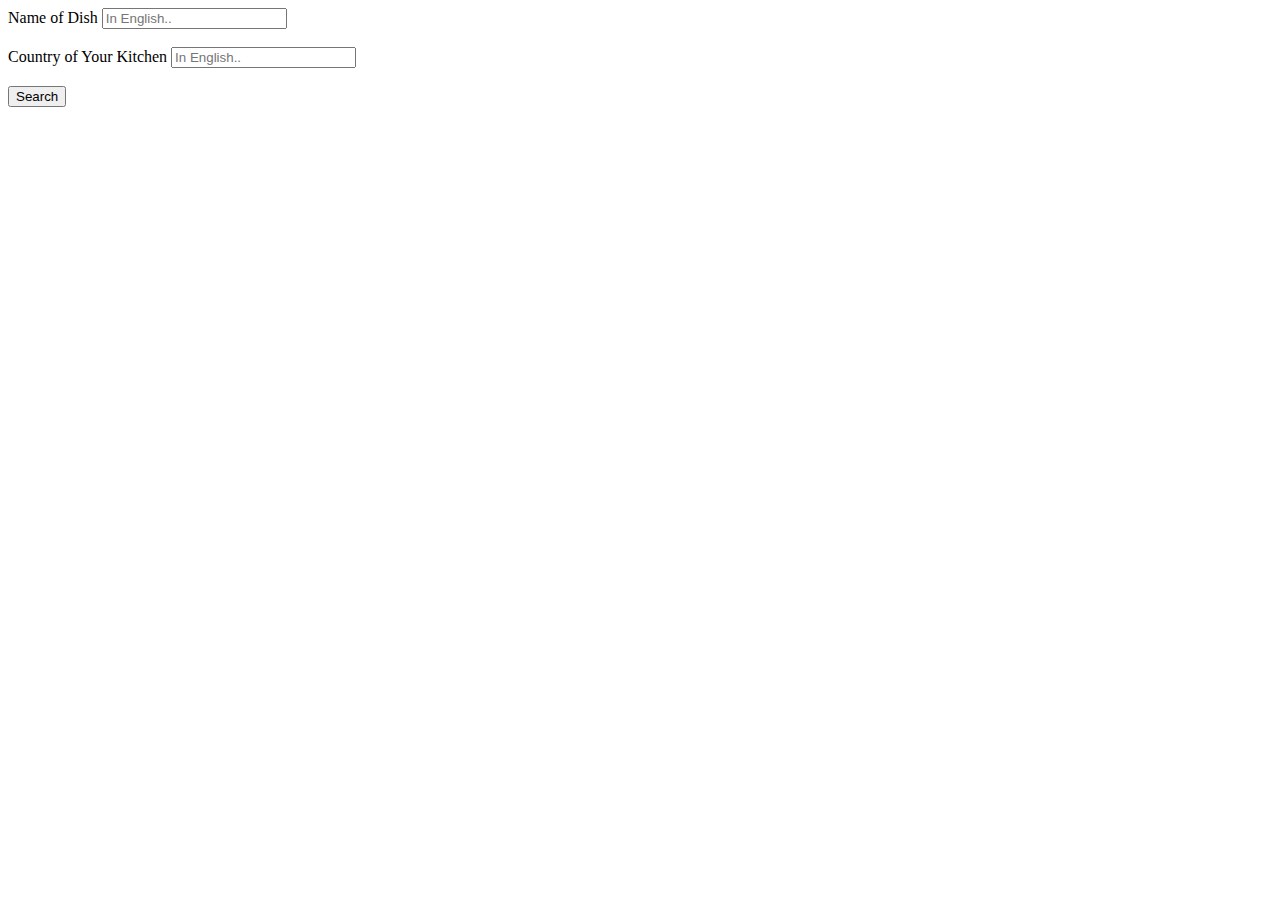
==== index.html @ a02718ae "240213 First Commit" ====
<!DOCTYPE html>
<html lang="en">
<head>
    <meta charset="UTF-8">
    <meta http-equiv="X-UA-Compatible" content="IE=edge">
    <meta name="viewport" content="width=device-width, initial-scale=1.0">
    <title>Chantak - Authentic Locally</title>
</head>
<body>
    <div class="container">
        <form>
            <label for="dish">Name of Dish</label>
            <input type="text" id="dish" placeholder="In English.."> <br><br>
            <label for="country">Country of Your Kitchen</label>
            <input type="text" id="country" placeholder="In English.."> <br><br>

            <button type="submit">Search</button>
        </form>

        <div class="answer"></div>
    </div>

    <script>
        const $dishInput = document.querySelector('#dish')
        const $countryInput = document.querySelector('#country')
        const $button = document.querySelector('button')
        const $answer = document.querySelector('.answer')

        const url = `https://open-api.jejucodingcamp.workers.dev/`

        const data = []
        data.push({
            "role": "system",
            "content": "Act as a renowned cook. [Ingredients] Find ingredients in local supermarkets to cook the dish user wants in the user's country. Provide the ingredient lists in English and the official language in the user's country. Use this format: Ingredient name in English (in the user's country language). [Recipe] Provide a recipe for the dish in english."
        })
   
        $button.addEventListener('click', e => {
            e.preventDefault()
            const contents =  "Dish: " + $dishInput.value + " , " + "Country: " + $countryInput.value
            
            data.push({
                "role": "user",
                "content": contents
            })

            $dishInput.value = ''
            $countryInput.value = ''

            chatGPTAPI()
        })



        function chatGPTAPI() {
            fetch(url, {
                method: 'POST',
                headers: {
                    'Content-Type': 'application/json'
                },
                body: JSON.stringify(data),
                redirect: 'follow'
            })
            .then(res => res.json())
            .then(res => {
                console.log(res)
                // 답변 온 것을 assistant로 저장
                $answer.innerHTML = `<p>${res.choices[0].message.content}</p>`
            })
        }
    </script>
</body>
</html>
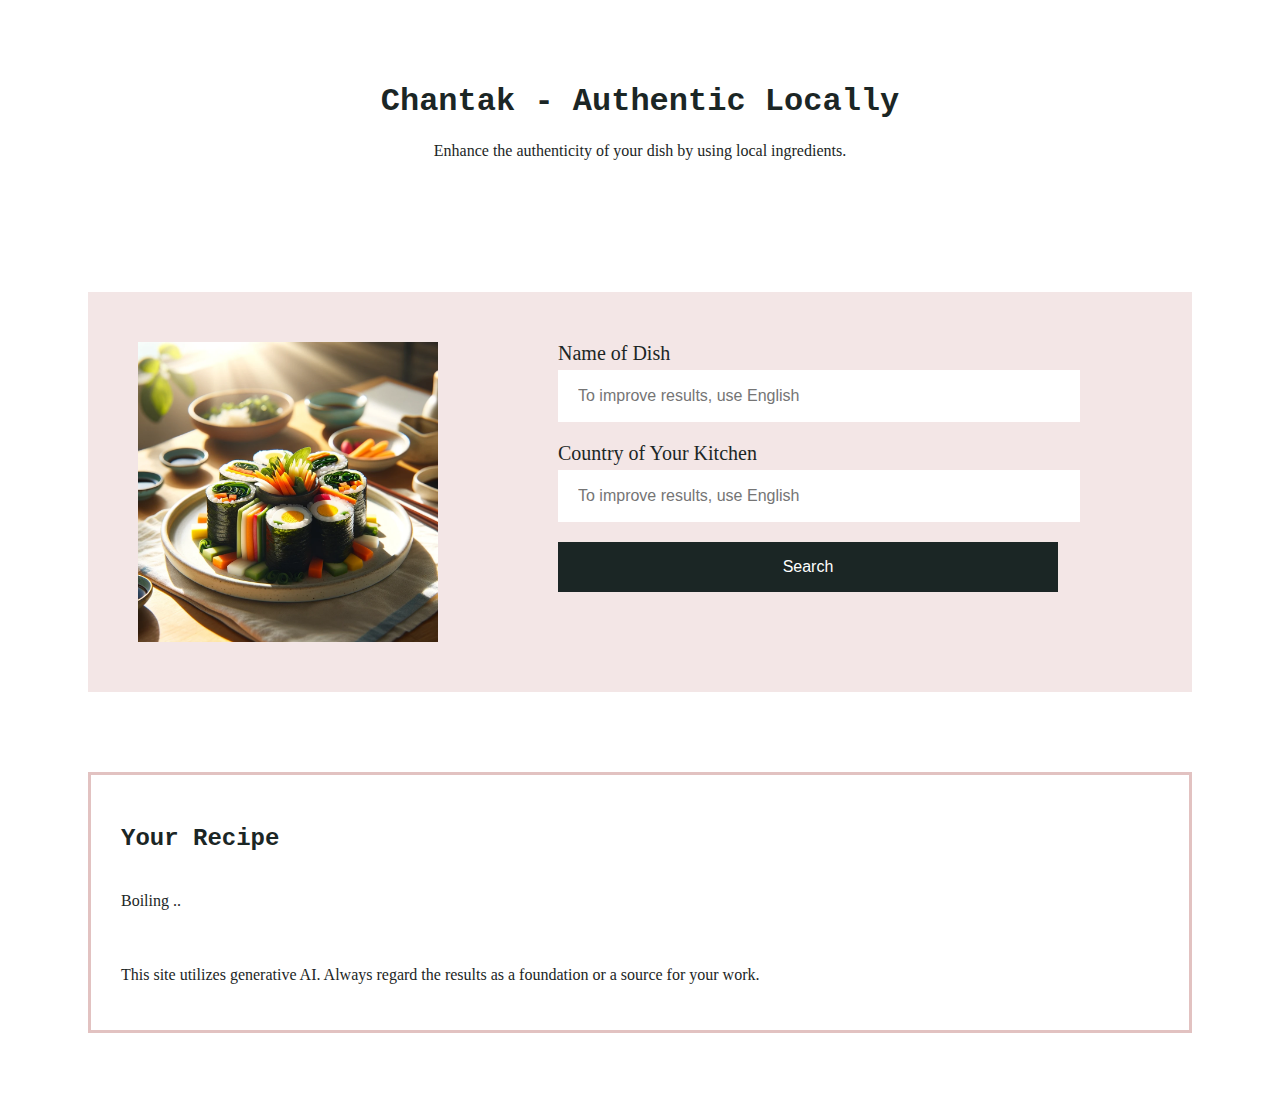
==== commit 7d420385: "240215 V1.0 Release" ====
--- a/index.html
+++ b/index.html
@@ -5,21 +5,41 @@
     <meta http-equiv="X-UA-Compatible" content="IE=edge">
     <meta name="viewport" content="width=device-width, initial-scale=1.0">
     <title>Chantak - Authentic Locally</title>
+    <link rel="normalize" href="normalize.css">
+    <link rel="stylesheet" href="style.css">
 </head>
 <body>
+    <br><br><br>
+    <h1><center>Chantak - Authentic Locally</center></h1> 
+    <center><p> Enhance the authenticity of your dish by using local ingredients.</p></center>
+    <br><br>
     <div class="container">
-        <form>
-            <label for="dish">Name of Dish</label>
-            <input type="text" id="dish" placeholder="In English.."> <br><br>
-            <label for="country">Country of Your Kitchen</label>
-            <input type="text" id="country" placeholder="In English.."> <br><br>
+        <div class="image-box">
+            <img src="gimbap.webp" alt="Korean rolls called Gimbap">
+        </div>
 
-            <button type="submit">Search</button>
-        </form>
+        <div class="form-container">
+            <form>
+                <div class="form-group">
+                    <label for="dish">Name of Dish</label>
+                    <input type="text" id="dish" placeholder="To improve results, use English" >
+                </div>
+                <div class="form-group">
+                    <label for="country">Country of Your Kitchen</label>
+                    <input type="text" id="country" placeholder="To improve results, use English">  
+                </div>
 
-        <div class="answer"></div>
+                <button type="submit">Search</button>
+            
+            </form>
+        </div>
     </div>
 
+    <div class="answer-box"> 
+        <h2>Your Recipe</h2> 
+        <div id="ingredients"> Boiling .. </div>
+        <div id="recipe"></div>
+        <p>This site utilizes generative AI. Always regard the results as a foundation or a source for your work.</p>
     <script>
         const $dishInput = document.querySelector('#dish')
         const $countryInput = document.querySelector('#country')
@@ -31,9 +51,14 @@
         const data = []
         data.push({
             "role": "system",
-            "content": "Act as a renowned cook. [Ingredients] Find ingredients in local supermarkets to cook the dish user wants in the user's country. Provide the ingredient lists in English and the official language in the user's country. Use this format: Ingredient name in English (in the user's country language). [Recipe] Provide a recipe for the dish in english."
-        })
-   
+            "content": "당신은 유명한 요리사입니다. 사용자에게 원하는 요리와 나라를 입력받아 '재료'와 '조리법'을 제공할 수 있습니다. 재료를 표기할때는 English-amount-local language 로 표기해주세요. The cooking methods are in English. 결과는 json으로 다음과 같은 양식으로 제공합니다. {'재료': [재료1 용량1-현지어명칭1, 재료2 용량2-현지어 명칭2, 재료3 용량3-현지어 명칭3, 재료4 용량4-현지어 명칭4], '레시피': [레시피순서1, 레시피순서2, 레시피순서3]} 이와 같이 응답을 주세요. 반드시 JSON 형식으로 응답해야 합니다. 따옴표도 2중 따옴표로 해야하고요. 조리법이 영어인지 다시한번 확인하세요."
+        })  
+        
+        /*
+        data.push({
+        "You are a renowned chef. Collect the user's preferred dish and country to provide 'ingredients' and 'cooking methods'. Note the ingredients in 'English-local language-amount' format and ensure the cooking methods are in English. Deliver the response in the following JSON format: {'ingredients': ['ingredient1 - local name1 - amount1', 'ingredient2 - local name2 - amount2', 'ingredient3 - local name3 - amount3', 'ingredient4 - local name4 - amount4'], 'recipe': ['step1', 'step2', 'step3']}. Responses must adhere to JSON format, using double quotes for strings."
+        })  */
+
         $button.addEventListener('click', e => {
             e.preventDefault()
             const contents =  "Dish: " + $dishInput.value + " , " + "Country: " + $countryInput.value
@@ -46,10 +71,8 @@
             $dishInput.value = ''
             $countryInput.value = ''
 
-            chatGPTAPI()
+            chatGPTAPI(data)
         })
-
-
 
         function chatGPTAPI() {
             fetch(url, {
@@ -62,10 +85,36 @@
             })
             .then(res => res.json())
             .then(res => {
-                console.log(res)
-                // 답변 온 것을 assistant로 저장
-                $answer.innerHTML = `<p>${res.choices[0].message.content}</p>`
-            })
+                // 여기 새로 들어감
+                console.log(res);
+                //console.log(res.choices[0].message.content)
+
+                // content 문자열을 JSON으로 파싱                
+                const content = JSON.parse(res.choices[0].message.content);
+
+                console.log(content);
+                // INGREDIENTS 섹션 추출
+                const ingredientsText = content['재료'];
+                console.log(ingredientsText);
+
+                // RECIPE 섹션 추출 (RECIPE 이후의 내용을 모두 포함하도록 수정)
+                const recipeText = content['레시피']
+                console.log(recipeText);
+
+                // INGREDIENTS를 HTML 리스트로 변환
+                const ingredientsHtml = ingredientsText.map(ingredient => `<li>${ingredient.trim()}</li>`).join('');
+
+                // RECIPE를 HTML 리스트로 변환 (RECIPE 섹션에 대한 처리를 추가해야 함)
+                const recipeHtml = recipeText.map(recipe => `<li>${recipe.trim()}</li>`).join('');
+
+                // 결과를 HTML 요소에 표시
+                document.getElementById('ingredients').innerHTML = `<ul>${ingredientsHtml}</ul>`;
+                document.getElementById('recipe').innerHTML = `<ul>${recipeHtml}</ul>`;
+
+            }).catch(err => {
+                console.error('Error:', err);
+                $answer.innerHTML = `<p>Sorry, there was an error processing your request. Try again.</p>`;
+            });
         }
     </script>
 </body>
--- a/style.css
+++ b/style.css
@@ -0,0 +1,106 @@
+body {
+    background-color: #ffffff;
+    font-family: Open Sans;
+    color: #1b2625;
+}
+
+h1, h2 { 
+    color: #1b2625;
+    font-family: 'Courier', sans-serif;
+}
+
+.container {
+    margin: 80px;
+    display: flex; 
+    align-items: flex-start;  
+    gap: 20px;  
+    background-color:#f3e6e6;
+}
+
+.image-box {
+    flex-grow: 1;
+    max-width: 300px; /* Maximum width of the image box */
+    margin: 50px;
+}
+
+.image-box img {
+    width: 100%; /* Makes the image fully occupy the image box */
+    height: auto; /* Keeps the image aspect ratio intact */
+    border-color: #f0f0f0;
+    vertical-align:top;   
+}
+
+.form-container {
+    flex-grow: 1;  
+    margin: 50px;
+    max-width: 500px;
+    flex-direction: column;
+    align-items: flex-start;
+}
+
+.form-group {
+    margin-bottom: 20px;
+    width: 100%;
+}
+
+input {
+    display: block;  
+    width: 100%;
+    margin-top: 5px;
+    height: 50px;
+    font-size: 16px;
+    padding-left: 20px;
+    border: none;
+    background-color: #ffffff;
+}
+
+button {
+    display: block;  
+    width: 100%;
+    margin: 0; 
+    box-sizing: border-box;
+    height: 50px;
+    font-size: 16px;
+    border: none;
+    background-color: #1b2625;
+    color: #ffffff;
+}
+
+label {
+    display: block;
+    font-size: 20px;
+}
+
+.answer-box {
+    margin: 80px;
+    padding: 30px;
+    display: flex;  
+    align-items: flex-start;  
+    flex-direction: column;
+    gap: 20px;  
+    border-style: solid;
+    border-color: #e2c2c1;
+}
+
+.ingredients, .recipe { 
+    margin: 70%;
+    border: none;
+    color:#1b2625;
+}
+
+/* Responsive adjustments for smaller screens */
+@media (max-width: 768px) {
+    .container {
+        flex-direction: column;  
+    }
+    .form-container {
+        width: 80%;
+    }
+
+    .image-box,
+    .answer {
+        flex-basis: auto;  
+        max-width: none;  
+    }
+
+}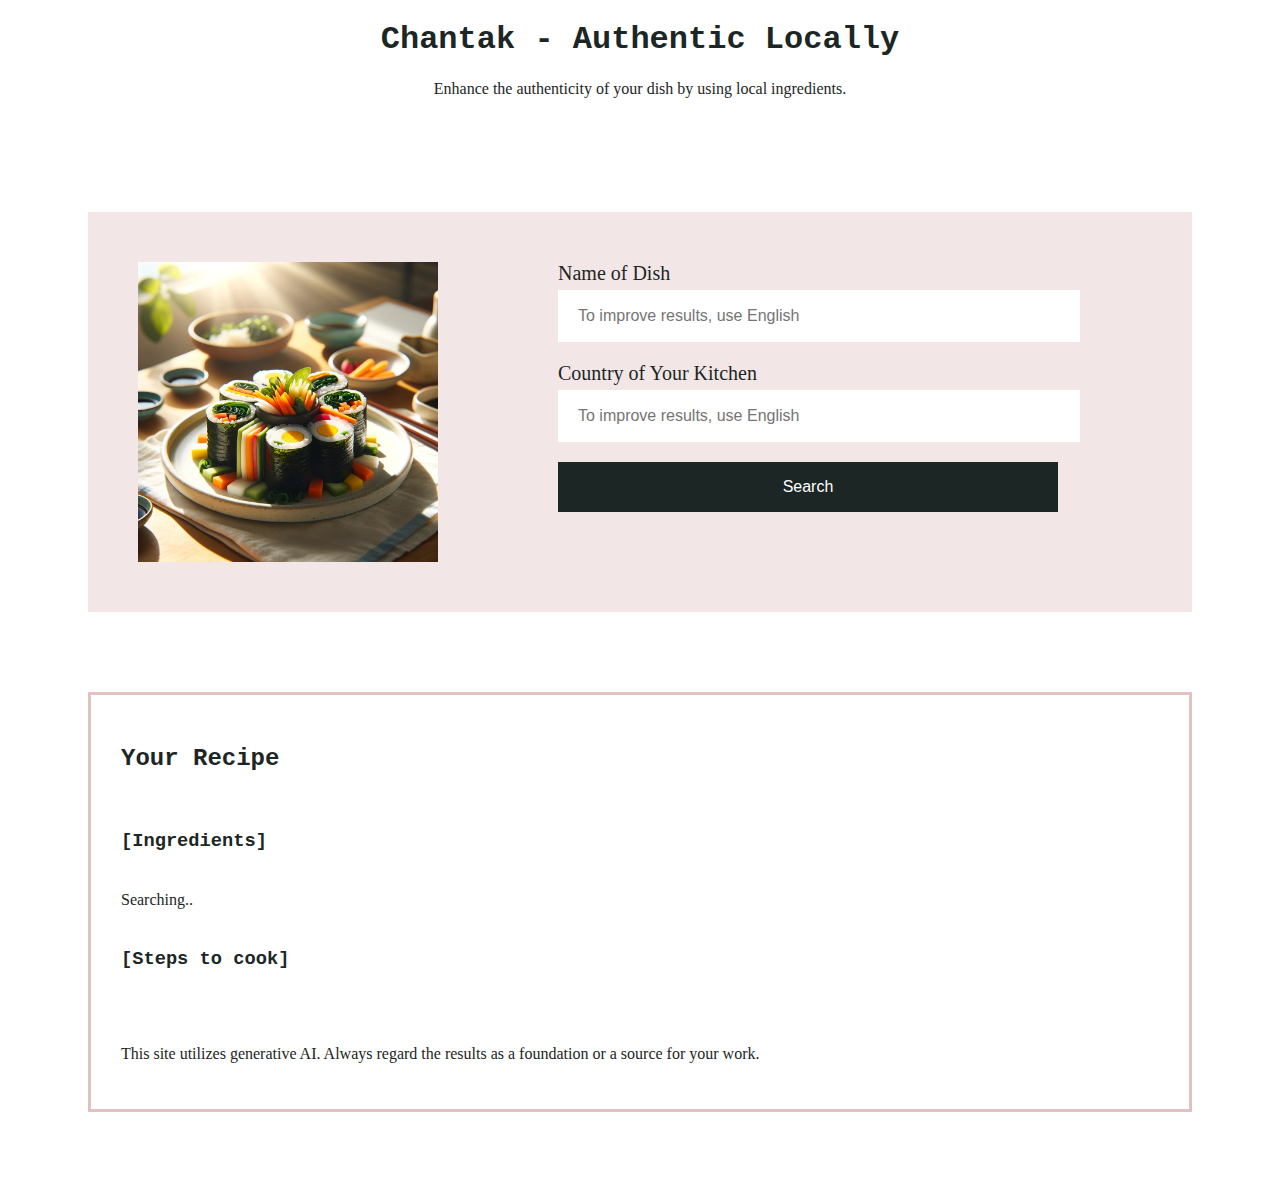
==== commit f4ca542b: "250215 Updated" ====
--- a/index.html
+++ b/index.html
@@ -9,10 +9,9 @@
     <link rel="stylesheet" href="style.css">
 </head>
 <body>
-    <br><br><br>
     <h1><center>Chantak - Authentic Locally</center></h1> 
     <center><p> Enhance the authenticity of your dish by using local ingredients.</p></center>
-    <br><br>
+    <br>
     <div class="container">
         <div class="image-box">
             <img src="gimbap.webp" alt="Korean rolls called Gimbap">
@@ -37,8 +36,10 @@
 
     <div class="answer-box"> 
         <h2>Your Recipe</h2> 
-        <div id="ingredients"> Boiling .. </div>
-        <div id="recipe"></div>
+        <h3>[Ingredients]</h3>
+            <div id="ingredients">Searching..</div>
+        <h3>[Steps to cook]</h3>
+            <div id="recipe"></div>
         <p>This site utilizes generative AI. Always regard the results as a foundation or a source for your work.</p>
     <script>
         const $dishInput = document.querySelector('#dish')
@@ -49,15 +50,16 @@
         const url = `https://open-api.jejucodingcamp.workers.dev/`
 
         const data = []
+        /*
         data.push({
             "role": "system",
             "content": "당신은 유명한 요리사입니다. 사용자에게 원하는 요리와 나라를 입력받아 '재료'와 '조리법'을 제공할 수 있습니다. 재료를 표기할때는 English-amount-local language 로 표기해주세요. The cooking methods are in English. 결과는 json으로 다음과 같은 양식으로 제공합니다. {'재료': [재료1 용량1-현지어명칭1, 재료2 용량2-현지어 명칭2, 재료3 용량3-현지어 명칭3, 재료4 용량4-현지어 명칭4], '레시피': [레시피순서1, 레시피순서2, 레시피순서3]} 이와 같이 응답을 주세요. 반드시 JSON 형식으로 응답해야 합니다. 따옴표도 2중 따옴표로 해야하고요. 조리법이 영어인지 다시한번 확인하세요."
+        })  */
+        
+        data.push({
+            "role": "system",
+            "content": "You are a renowned chef. Collect the user's preferred dish and country to provide 'ingredients' and 'cooking methods'. Note the ingredients in 'English amount - local language' format and ensure the cooking methods are in English. Deliver the response in the following JSON format: {'ingredients': ['ingredient1 amount1 - local name1', 'ingredient2 amount2 - local name2', 'ingredient3 amount3 - local name3', 'ingredient4 amount4 - local name4'], 'recipe': ['step1', 'step2', 'step3']}. Responses must adhere to JSON format, using double quotes for strings."
         })  
-        
-        /*
-        data.push({
-        "You are a renowned chef. Collect the user's preferred dish and country to provide 'ingredients' and 'cooking methods'. Note the ingredients in 'English-local language-amount' format and ensure the cooking methods are in English. Deliver the response in the following JSON format: {'ingredients': ['ingredient1 - local name1 - amount1', 'ingredient2 - local name2 - amount2', 'ingredient3 - local name3 - amount3', 'ingredient4 - local name4 - amount4'], 'recipe': ['step1', 'step2', 'step3']}. Responses must adhere to JSON format, using double quotes for strings."
-        })  */
 
         $button.addEventListener('click', e => {
             e.preventDefault()
@@ -85,20 +87,19 @@
             })
             .then(res => res.json())
             .then(res => {
-                // 여기 새로 들어감
                 console.log(res);
-                //console.log(res.choices[0].message.content)
+                console.log(res.choices[0].message.content)
 
                 // content 문자열을 JSON으로 파싱                
                 const content = JSON.parse(res.choices[0].message.content);
 
                 console.log(content);
                 // INGREDIENTS 섹션 추출
-                const ingredientsText = content['재료'];
+                const ingredientsText = content['ingredients'];
                 console.log(ingredientsText);
 
                 // RECIPE 섹션 추출 (RECIPE 이후의 내용을 모두 포함하도록 수정)
-                const recipeText = content['레시피']
+                const recipeText = content['recipe']
                 console.log(recipeText);
 
                 // INGREDIENTS를 HTML 리스트로 변환
@@ -109,7 +110,7 @@
 
                 // 결과를 HTML 요소에 표시
                 document.getElementById('ingredients').innerHTML = `<ul>${ingredientsHtml}</ul>`;
-                document.getElementById('recipe').innerHTML = `<ul>${recipeHtml}</ul>`;
+                document.getElementById('recipe').innerHTML = `<ol>${recipeHtml}</ol>`;
 
             }).catch(err => {
                 console.error('Error:', err);
--- a/style.css
+++ b/style.css
@@ -4,7 +4,7 @@
     color: #1b2625;
 }
 
-h1, h2 { 
+h1, h2, h3 { 
     color: #1b2625;
     font-family: 'Courier', sans-serif;
 }
@@ -83,7 +83,10 @@
 }
 
 .ingredients, .recipe { 
-    margin: 70%;
+    /* align-items: flex-start; */
+    flex-direction: column;
+    margin: 50px;
+    /* width: 70%; */
     border: none;
     color:#1b2625;
 }
@@ -98,7 +101,7 @@
     }
 
     .image-box,
-    .answer {
+    .ingredients, .recipe {
         flex-basis: auto;  
         max-width: none;  
     }
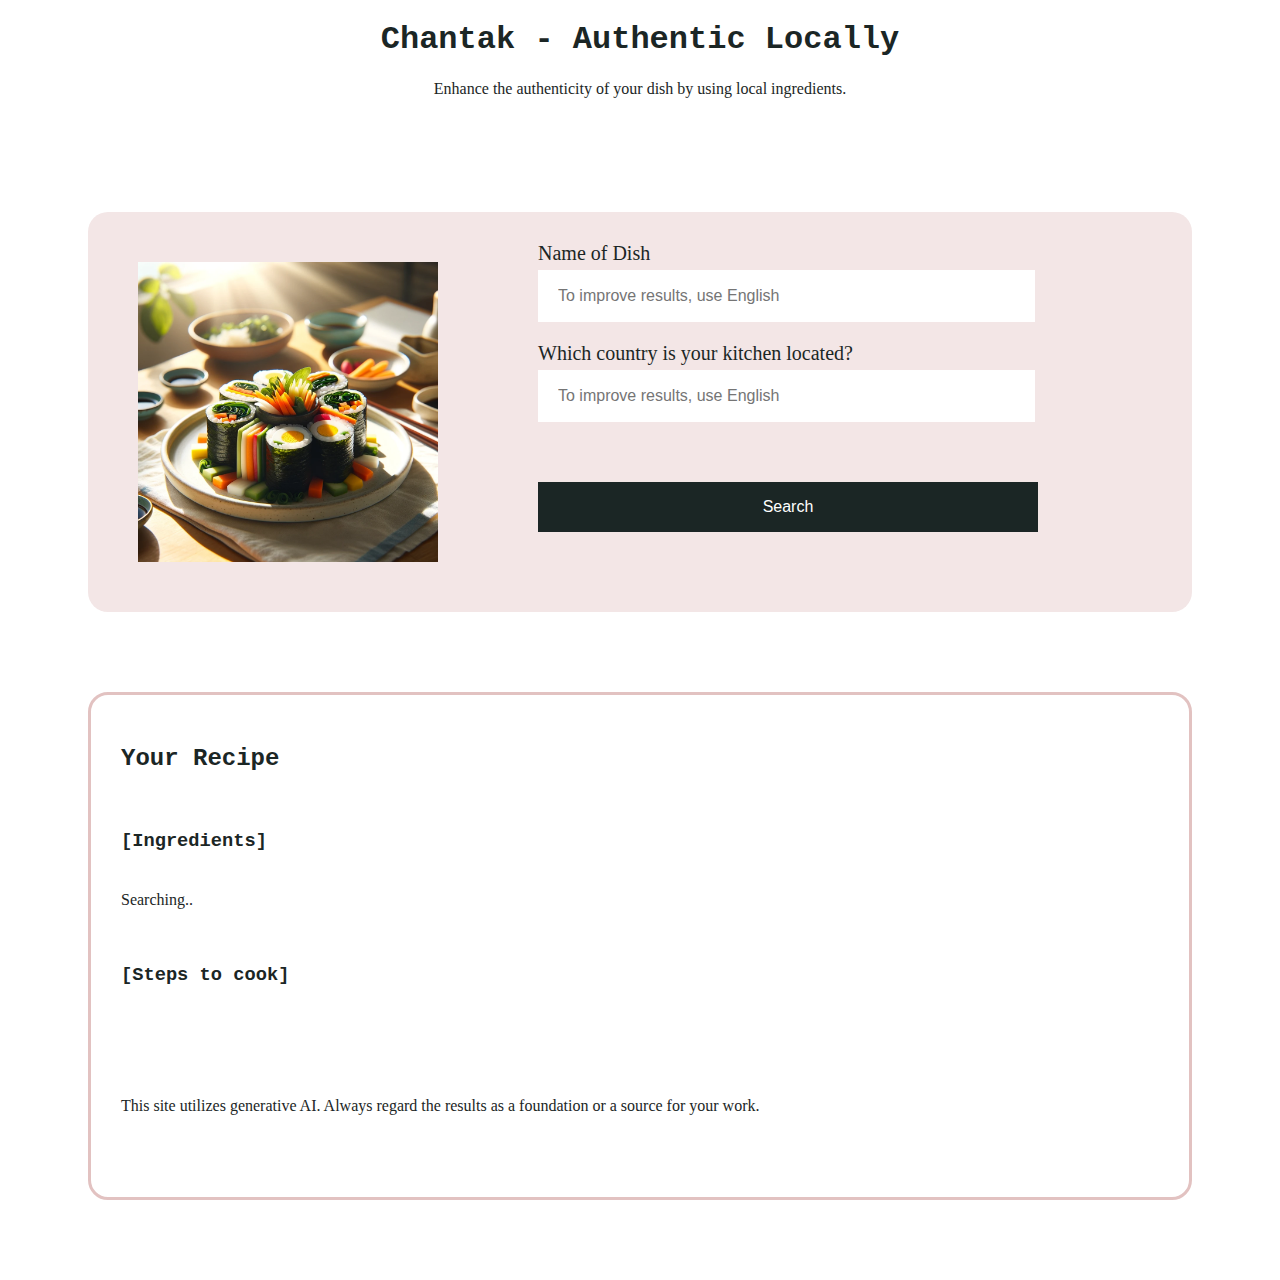
==== commit 51faba3c: "240215 Updated" ====
--- a/index.html
+++ b/index.html
@@ -24,7 +24,7 @@
                     <input type="text" id="dish" placeholder="To improve results, use English" >
                 </div>
                 <div class="form-group">
-                    <label for="country">Country of Your Kitchen</label>
+                    <label for="country">Which country is your kitchen located? </label>
                     <input type="text" id="country" placeholder="To improve results, use English">  
                 </div>
 
@@ -37,10 +37,13 @@
     <div class="answer-box"> 
         <h2>Your Recipe</h2> 
         <h3>[Ingredients]</h3>
-            <div id="ingredients">Searching..</div>
+        <div id="ingredients">Searching.. </p>
+        </div>
         <h3>[Steps to cook]</h3>
-            <div id="recipe"></div>
-        <p>This site utilizes generative AI. Always regard the results as a foundation or a source for your work.</p>
+        <div id="recipe">  </div>
+        <p><center> This site utilizes generative AI. Always regard the results as a foundation or a source for your work.</center></p>
+
+
     <script>
         const $dishInput = document.querySelector('#dish')
         const $countryInput = document.querySelector('#country')
--- a/style.css
+++ b/style.css
@@ -15,6 +15,7 @@
     align-items: flex-start;  
     gap: 20px;  
     background-color:#f3e6e6;
+    border-radius: 20px;
 }
 
 .image-box {
@@ -32,7 +33,7 @@
 
 .form-container {
     flex-grow: 1;  
-    margin: 50px;
+    margin: 30px;
     max-width: 500px;
     flex-direction: column;
     align-items: flex-start;
@@ -45,7 +46,7 @@
 
 input {
     display: block;  
-    width: 100%;
+    width: 95%;
     margin-top: 5px;
     height: 50px;
     font-size: 16px;
@@ -57,7 +58,7 @@
 button {
     display: block;  
     width: 100%;
-    margin: 0; 
+    margin-top: 60px;
     box-sizing: border-box;
     height: 50px;
     font-size: 16px;
@@ -80,16 +81,17 @@
     gap: 20px;  
     border-style: solid;
     border-color: #e2c2c1;
+    border-radius: 20px;
 }
 
 .ingredients, .recipe { 
-    /* align-items: flex-start; */
+    align-items: flex-start;
     flex-direction: column;
-    margin: 50px;
-    /* width: 70%; */
+    margin-top: 5px;
+    /* width: 70%;  */
     border: none;
     color:#1b2625;
-}
+}  
 
 /* Responsive adjustments for smaller screens */
 @media (max-width: 768px) {
@@ -100,7 +102,7 @@
         width: 80%;
     }
 
-    .image-box,
+    .image-box, 
     .ingredients, .recipe {
         flex-basis: auto;  
         max-width: none;  
